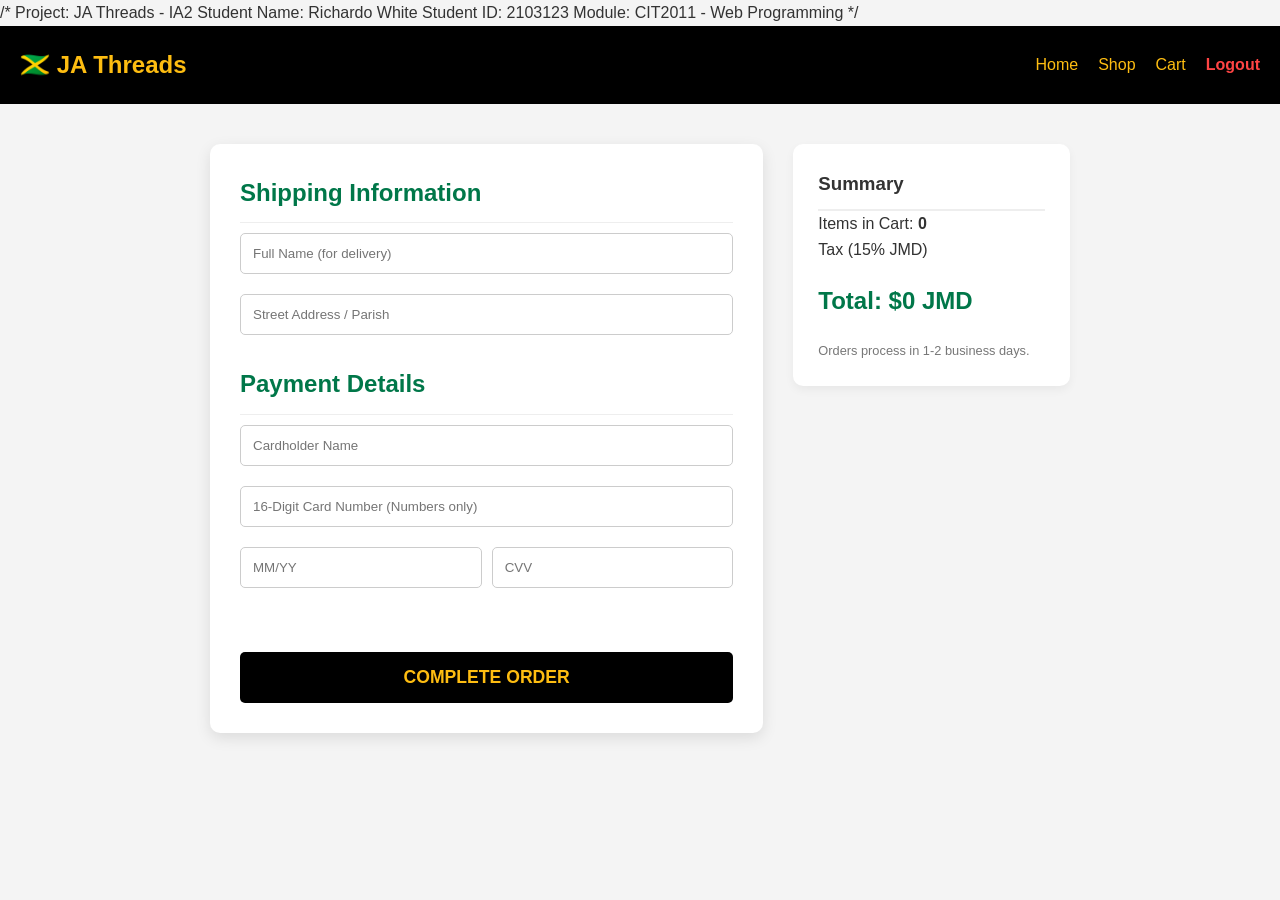
==== codes/checkout.html @ 160ebe7a "Add files via upload" ====
/* Project: JA Threads - IA2 
    Student Name: Richardo White 
    Student ID: 2103123 
    Module: CIT2011 - Web Programming
*/

<!DOCTYPE html>
<html lang="en">
<head>
    <meta charset="UTF-8">
    <title>Checkout | JA Threads</title>
    <link rel="stylesheet" href="../style.css">
</head>
<body style="background: #f4f4f4; margin: 0; font-family: Arial, sans-serif;">

    <nav style="background: #000; padding: 20px; display: flex; justify-content: space-between; align-items: center; color: #febd11;">
        <div style="font-size: 1.5rem; font-weight: bold;">🇯🇲 JA Threads</div>
        <ul style="list-style: none; display: flex; margin: 0; padding: 0;">
            <li style="margin-left: 20px;"><a href="home.html" style="color: #febd11; text-decoration: none;">Home</a></li>
            <li style="margin-left: 20px;"><a href="products.html" style="color: #febd11; text-decoration: none;">Shop</a></li>
            <li style="margin-left: 20px;"><a href="cart.html" style="color: #febd11; text-decoration: none;">Cart</a></li>
            <li style="margin-left: 20px;"><a href="../index.html" onclick="clearCart()" style="color: #ff4444; text-decoration: none; font-weight: bold;">Logout</a></li>
        </ul>
    </nav>

    <main style="max-width: 900px; margin: 40px auto; padding: 0 20px; display: grid; grid-template-columns: 2fr 1fr; gap: 30px;">
        
        <div style="background: white; padding: 30px; border-radius: 10px; box-shadow: 0 5px 15px rgba(0,0,0,0.1);">
            <form id="checkoutForm">
                <h2 style="color: #007749; margin-top: 0; border-bottom: 1px solid #eee; padding-bottom: 10px;">Shipping Information</h2>
                <input type="text" id="shippingName" placeholder="Full Name (for delivery)" required style="width: 100%; padding: 12px; margin: 10px 0; border: 1px solid #ccc; border-radius: 5px; box-sizing: border-box;">
                <input type="text" id="shippingAddress" placeholder="Street Address / Parish" required style="width: 100%; padding: 12px; margin: 10px 0; border: 1px solid #ccc; border-radius: 5px; box-sizing: border-box;">

                <h2 style="color: #007749; margin-top: 20px; border-bottom: 1px solid #eee; padding-bottom: 10px;">Payment Details</h2>
                <input type="text" placeholder="Cardholder Name" required style="width: 100%; padding: 12px; margin: 10px 0; border: 1px solid #ccc; border-radius: 5px; box-sizing: border-box;">
                
                <input type="text" id="cardNumber" placeholder="16-Digit Card Number (Numbers only)" required style="width: 100%; padding: 12px; margin: 10px 0; border: 1px solid #ccc; border-radius: 5px; box-sizing: border-box;">
                
                <div style="display: flex; gap: 10px;">
                    <input type="text" placeholder="MM/YY" required style="width: 50%; padding: 12px; margin: 10px 0; border: 1px solid #ccc; border-radius: 5px; box-sizing: border-box;">
                    <input type="text" placeholder="CVV" required style="width: 50%; padding: 12px; margin: 10px 0; border: 1px solid #ccc; border-radius: 5px; box-sizing: border-box;">
                </div>
                
                <p id="checkoutFeedback" style="text-align: center; margin-top: 15px; font-weight: bold; min-height: 24px;"></p>

                <button type="submit" style="width: 100%; background: #000; color: #febd11; padding: 15px; border: none; cursor: pointer; font-weight: bold; border-radius: 5px; margin-top: 15px; font-size: 1.1rem;">COMPLETE ORDER</button>
            </form>
        </div>

        <div style="background: #fff; padding: 25px; border-radius: 10px; box-shadow: 0 4px 10px rgba(0,0,0,0.05); align-self: start;">
            <h3 style="margin-top: 0; border-bottom: 2px solid #eee; padding-bottom: 10px;">Summary</h3>
            <p>Items in Cart: <strong id="summary-qty">0</strong></p>
            <p>Tax (15% JMD)</p>
            <h2 style="color: #007749; margin: 20px 0;">Total: <span id="summary-total">$0 JMD</span></h2>
            <p style="font-size: 0.8rem; color: #777;">Orders process in 1-2 business days.</p>
        </div>

    </main>

    <script src="../script.js"></script>
</body>
</html>
---- style.css ----
/* IA2 Project: JA Threads 
   Author: Richardo White - 2103123
   Theme: Jamaican Heritage (Black, Green, Gold)
   Description: Main stylesheet for e-commerce functionality and responsive design.
*/

/* --- 1. Variables & Root --- */
:root {
    --primary-green: #007749;
    --primary-gold: #ffb81c;
    --primary-black: #000000;
    --light-grey: #f4f4f4;
    --white: #ffffff;
    --text-dark: #333333;
    --text-muted: #666666;
    --transition: 0.3s ease;
}

/* --- 2. Global Styles --- */
* {
    margin: 0;
    padding: 0;
    box-sizing: border-box;
    font-family: 'Segoe UI', Tahoma, Geneva, Verdana, sans-serif;
}

body {
    background-color: var(--light-grey);
    color: var(--text-dark);
    line-height: 1.6;
}

/* --- 3. Navigation --- */
nav {
    background-color: var(--primary-black);
    display: flex;
    justify-content: space-between;
    align-items: center;
    padding: 1rem 5%;
    position: sticky;
    top: 0;
    z-index: 1000;
}

.logo {
    color: var(--primary-gold);
    font-size: 1.5rem;
    font-weight: bold;
    letter-spacing: 1px;
}

nav ul {
    display: flex;
    list-style: none;
}

nav ul li {
    margin-left: 20px;
}

nav ul li a {
    color: var(--white);
    text-decoration: none;
    font-weight: 500;
    transition: var(--transition);
}

nav ul li a:hover {
    color: var(--primary-gold);
}

/* --- 4. Product Grid & Cards --- */
.product-container {
    display: grid;
    grid-template-columns: repeat(auto-fit, minmax(300px, 1fr));
    gap: 30px;
    padding: 40px 5%;
}

.product-card {
    background: var(--white);
    border: 1px solid #ddd;
    border-radius: 10px;
    padding: 20px;
    text-align: center;
    display: flex;
    flex-direction: column;
    justify-content: space-between; 
    height: 600px; /* Uniform height for grid alignment */
    transition: var(--transition);
}

.product-card:hover {
    transform: translateY(-5px);
    box-shadow: 0 10px 20px rgba(0,0,0,0.1);
}

.product-card img {
    width: 100%;
    height: 250px;
    object-fit: contain;
    background-color: #fcfcfc;
    margin-bottom: 15px;
    border-radius: 5px;
}

.product-card h3 {
    font-size: 1.2rem;
    color: var(--primary-black);
    margin-bottom: 10px;
}

/* Product Description Styling */
.product-desc {
    font-size: 0.85rem;
    color: var(--text-muted);
    font-style: italic;
    margin-bottom: 15px;
    line-height: 1.4;
    /* Limits text to 3 lines to maintain alignment */
    display: -webkit-box;
    -webkit-line-clamp: 3;
    -webkit-box-orient: vertical;  
    overflow: hidden;
}

.product-card .price {
    font-weight: bold;
    color: var(--primary-green);
    font-size: 1.2rem;
    margin-bottom: 15px;
    padding-top: 10px;
    border-top: 1px solid #eee;
}

/* --- 5. Buttons --- */
button {
    background-color: var(--primary-green);
    color: var(--white);
    border: none;
    padding: 12px;
    border-radius: 5px;
    font-weight: bold;
    cursor: pointer;
    transition: var(--transition);
}

button:hover {
    background-color: var(--primary-black);
    color: var(--primary-gold);
}

/* --- 6. Forms (Login/Registration) --- */
.form-container {
    max-width: 400px;
    margin: 60px auto;
    background: var(--white);
    padding: 40px;
    border-radius: 10px;
    box-shadow: 0 4px 15px rgba(0,0,0,0.1);
}

.form-container h2 {
    text-align: center;
    margin-bottom: 25px;
    color: var(--primary-black);
}

.form-container input {
    width: 100%;
    padding: 12px;
    margin-bottom: 20px;
    border: 1px solid #ccc;
    border-radius: 5px;
    outline: none;
}

.form-container input:focus {
    border-color: var(--primary-green);
}

/* --- 7. Footer --- */
footer {
    background-color: var(--primary-black);
    color: var(--white);
    text-align: center;
    padding: 30px 5%;
    margin-top: 50px;
}

footer p {
    font-size: 0.9rem;
    opacity: 0.8;
}

/* --- 8. Responsive Design --- */
@media (max-width: 768px) {
    nav {
        flex-direction: column;
        padding: 1rem;
    }

    nav ul {
        margin-top: 15px;
    }

    nav ul li {
        margin: 0 10px;
    }

    .product-container {
        grid-template-columns: 1fr;
        padding: 20px;
    }
    
    .product-card {
        height: auto; /* Allow height to adjust on mobile */
        min-height: 500px;
    }
}
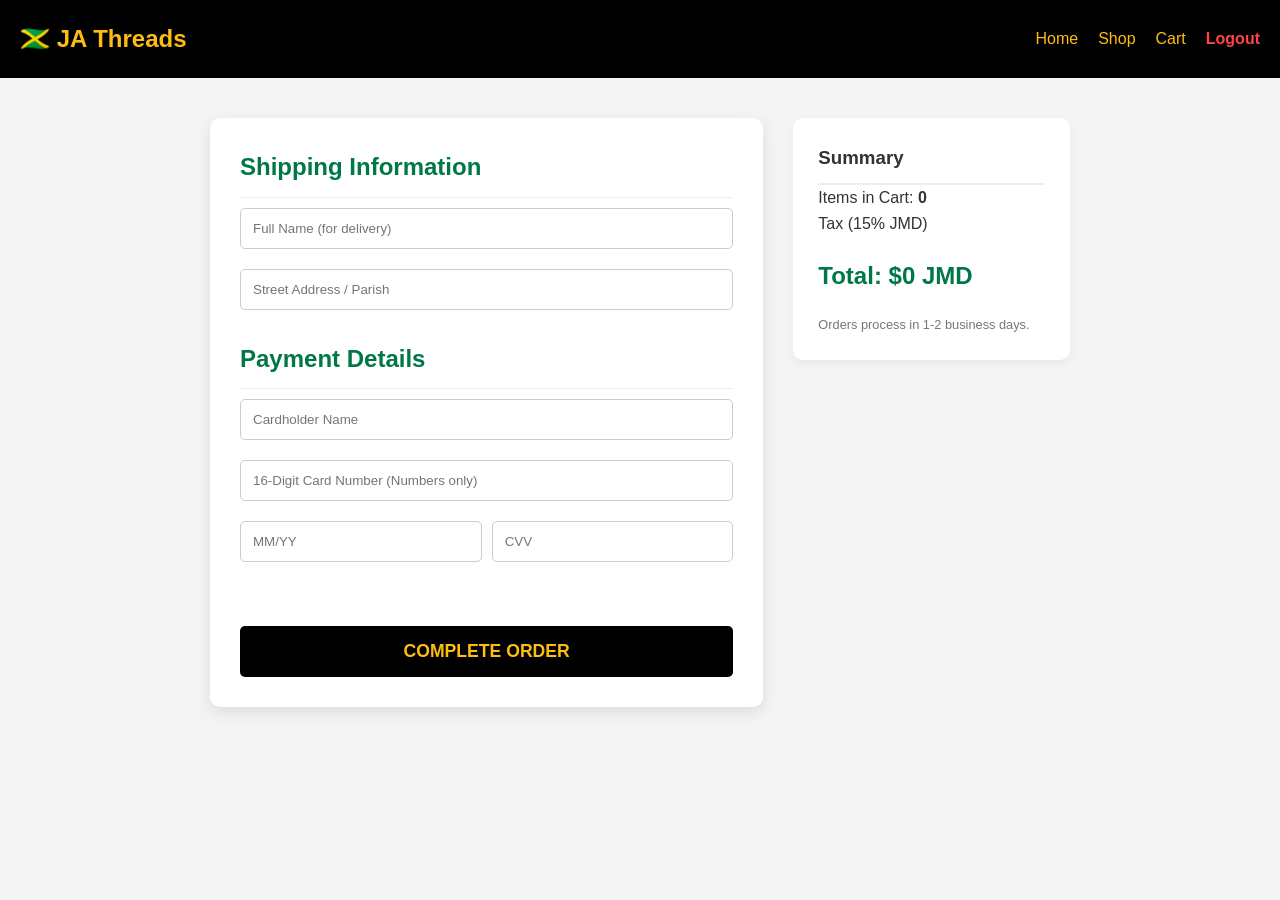
==== commit ca090cc3: "Update checkout.html" ====
--- a/codes/checkout.html
+++ b/codes/checkout.html
@@ -1,9 +1,3 @@
-/* Project: JA Threads - IA2 
-    Student Name: Richardo White 
-    Student ID: 2103123 
-    Module: CIT2011 - Web Programming
-*/
-
 <!DOCTYPE html>
 <html lang="en">
 <head>
@@ -11,6 +5,7 @@
     <title>Checkout | JA Threads</title>
     <link rel="stylesheet" href="../style.css">
 </head>
+
 <body style="background: #f4f4f4; margin: 0; font-family: Arial, sans-serif;">
 
     <nav style="background: #000; padding: 20px; display: flex; justify-content: space-between; align-items: center; color: #febd11;">
@@ -26,7 +21,7 @@
     <main style="max-width: 900px; margin: 40px auto; padding: 0 20px; display: grid; grid-template-columns: 2fr 1fr; gap: 30px;">
         
         <div style="background: white; padding: 30px; border-radius: 10px; box-shadow: 0 5px 15px rgba(0,0,0,0.1);">
-            <form id="checkoutForm">
+            <form id="checkout-form">
                 <h2 style="color: #007749; margin-top: 0; border-bottom: 1px solid #eee; padding-bottom: 10px;">Shipping Information</h2>
                 <input type="text" id="shippingName" placeholder="Full Name (for delivery)" required style="width: 100%; padding: 12px; margin: 10px 0; border: 1px solid #ccc; border-radius: 5px; box-sizing: border-box;">
                 <input type="text" id="shippingAddress" placeholder="Street Address / Parish" required style="width: 100%; padding: 12px; margin: 10px 0; border: 1px solid #ccc; border-radius: 5px; box-sizing: border-box;">
@@ -59,4 +54,4 @@
 
     <script src="../script.js"></script>
 </body>
-</html>+</html>
